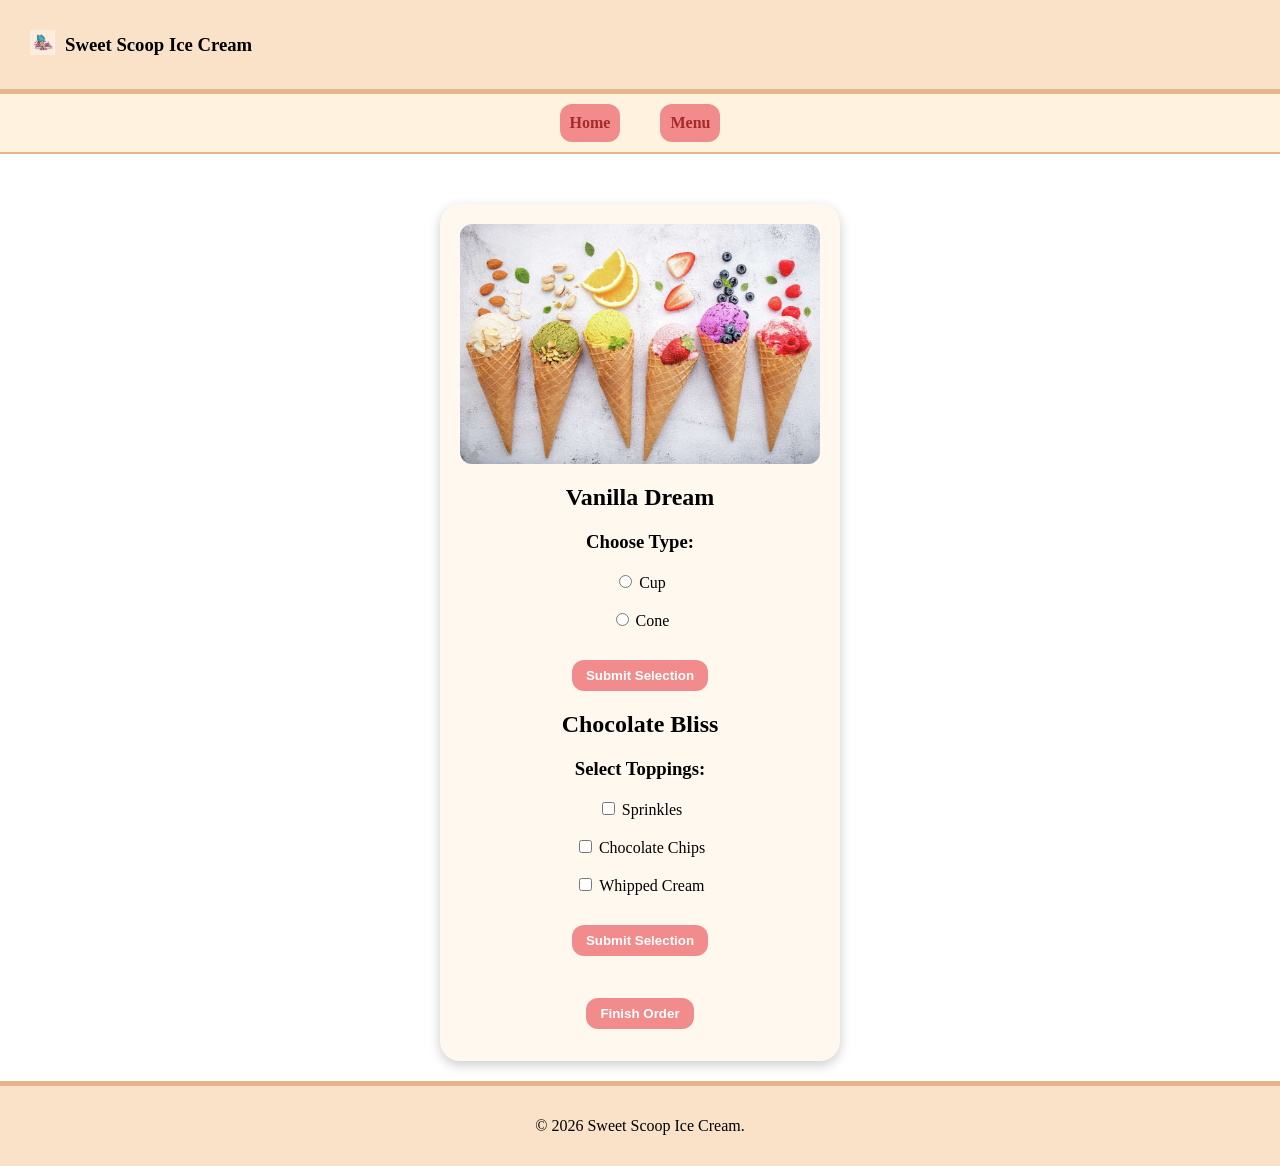
==== customize_order.html @ 2749e752 "first commit" ====
<!DOCTYPE html>
<html lang="en">

<head>
    <meta charset="UTF-8">
    <meta name="viewport" content="width=device-width, initial-scale=1.0">
    <title>Customize Order</title>
    <link rel="stylesheet" href="styles.css">
</head>

<body>
    <header id="page_header">
        <div>
            <div><img src="img/logo.jpeg" alt="Sweet Scoop Ice Cream Logo"></div>
        </div>

        <div>
            <h3>Sweet Scoop Ice Cream</h3>
        </div>
    </header>

    <nav>
        <ul>
            <li><a href="index.html">Home</a></li>
            <li><a href="menu_view.html">Menu</a></li>
        </ul>
    </nav>

    <main class="customize_order_main">
        

        <form action="order_summary.html">
            <div>
                <img src="img/icecream_banner.jpeg" alt="Banner image for customizing order" id="banner_img">
            </div>

            <h2>Vanilla Dream</h2>
            <h3>Choose Type:</h3>

            <input type="radio" id="type_cup" name="type" value="Cup">
            <label for="type_cup">Cup</label><br><br>
            <input type="radio" id="type_cone" name="type" value="Cone">
            <label for="type_cone">Cone</label><br><br>
            <button type="button" name="update_order" value="submit_icecream_type">Submit Selection</button>

            <h2>Chocolate Bliss</h2>
            <h3>Select Toppings:</h3>

            <input type="checkbox" id="topping1" name="topping1" value="Sprinkles">
            <label for="topping1">Sprinkles</label><br><br>
            <input type="checkbox" id="topping2" name="topping2" value="Chocolate Chips">
            <label for="topping2">Chocolate Chips</label><br><br>
            <input type="checkbox" id="topping3" name="topping3" value="Whipped Cream">
            <label for="topping3">Whipped Cream</label><br><br>
            <button type="button" name="update_order" value="submit_toppings">Submit Selection</button>

            <br>
            <button type="submit">Finish Order</button>
        </form>
    </main>

    <footer>
        <p>&copy; 2026 Sweet Scoop Ice Cream.</p>
    </footer>
</body>

</html>
---- styles.css ----
html,
body {
    margin: 0;
    padding: 0;
    height: 100%;
}

body {
    min-height: 100vh;
    display: flex;
    flex-direction: column;
}

main {
    flex: 1;
}

main section h2 { text-align: center; }

header {
    background-color: #f9e2c8;
    display: flex;
    gap: 10px;
    align-items: center;
    justify-content: flex-start;
    padding: 15px 30px;
    border-bottom: 5px solid #e4b48c;
}

header img {
    width: 25px;
    height: 25px;
}

#page_header > div {
    margin: 0;
    display: flex;
    align-items: center;
}

nav {
    background-color: #fff3e0;
    display: flex;
    justify-content: center;
    padding: 10px;  
    border-bottom: 2px solid #e4b48c;
    margin-bottom: 30px;
    flex-wrap: wrap;
}

nav ul {
    list-style: none;
    margin: 0;
    padding: 0;
    display: flex;
    flex-wrap: wrap;
    gap: 20px;
    align-items: center;
}

nav a {
    display: block;
    text-decoration: none;
    color: brown;
    background-color: #f28c8c;
    font-weight: bold;
    padding: 10px;
    margin-left: 10px;
    margin-right: 10px;
    border-radius: 12px;
}

main section {
    display: flex;
    background-color: #fff8ee;
    border-radius: 25px;
    margin-bottom: 40px;
    box-shadow: 0 4px 12px rgba(0, 0, 0, 0.2);
    justify-content: center;
    align-items: center;
    flex-direction: column;
    padding: 25px;
}

footer {
    background-color: #f9e2c8;
    display: flex;
    row-gap: 10px;
    align-items: center;
    justify-content: center;
    padding: 15px;
    border-top: 5px solid #e4b48c;
}

.index_main {
    display: flex;
    flex-direction: column;
    justify-content: center;
    width: 100%;
    max-width: 1100px;
    margin: 0 auto;
    padding: 20px;
    box-sizing: border-box;
}

.login_main {
    display: flex;
    justify-content: center;
    width: 100%;
    max-width: 1100px;
    margin: 0 auto;
    padding: 20px;
}

#login_container {
    display: flex;
    flex-direction: column;
    gap: 20px;
    justify-content: center;
    align-items: center;
    background-color: #fff8ee;
    border-radius: 20px;
    box-shadow: 0 4px 12px rgba(0, 0, 0, 0.2);
    padding: 20px;
}

#login_form {
    text-align: center;
    margin: 0 auto 70px;
}

#login_form input[type="text"],
#login_form input[type="password"] {
    background-color: #fff8ee;
}

form button,
.add_btn {
    background-color: #f28c8c;
    color: #ffffff;
    font-weight: bold;
    border-radius: 12px;
    padding: 8px 14px;
    border: none;
    cursor: pointer;
}

.menu_main {
    width: 100%;
    max-width: 1100px;
    margin: 0 auto;
    padding: 20px;
    box-sizing: border-box;
}

.season_selector {
    text-align: center;
}

.season_selector select {
    background-color: #fff8ee;
    border-radius: 10px;
    padding: 6px 10px;
    border: 1px solid #e4b48c;
}

.tile_grid {
    text-align: center;
    display: flex;
    flex-wrap: wrap;
}

.ice_cream_tile {
    background-color: #ffffff;
    border: 20px solid #ffffff;
    border-radius: 20px;
    padding: 15px;
    margin: 15px;
    box-shadow: 0 4px 12px rgba(0, 0, 0, 0.2);
    width: calc(33.333% - 30px);
    text-align: center;
    box-sizing: border-box;
}

.ice_cream_tile img {
    width: 100%;
    height: 180px;
    object-fit: cover;
    border-radius: 12px;
}

.special_actions {
    margin-top: 10px;
}

.remove_btn {
    background-color: #c94c4c;
    color: #ffffff;
    font-weight: bold;
    border-radius: 12px;
    padding: 8px 14px;
    border: none;
    cursor: pointer;
}

.customize_link {
    display: inline-block;
    text-decoration: none;
    background-color: #f28c8c;
    color: #ffffff;
    font-weight: bold;
    border-radius: 12px;
    padding: 8px 14px;
    border: none;
    cursor: pointer;
}

#banner_img {
    width: 100%;
    height: 15rem;
    object-fit: cover;
    border-radius: 12px;
    display: block;
    margin: 0 auto;
}

.customize_order_main {
    width: 100%;
    max-width: 1100px;
    margin: 0 auto;
    padding: 20px;
    display: flex;
    justify-content: center;
    flex-direction: column;
    align-items: center;
    border-radius: 25px;
}

.customize_order_main form {
    max-width: 500px;
    margin: 0 auto;
    text-align: center;
    padding: 20px;
    background-color: #fff8ee;
    border-radius: 20px;
    box-shadow: 0 4px 12px rgba(0, 0, 0, 0.2);
}

.customize_order_main form button {
    display: block;
    margin: 12px auto;
}

.action_btn {
    display: inline-block;
    text-decoration: none;
    background-color: #f28c8c;
    color: #ffffff;
    font-weight: bold;
    border-radius: 12px;
    padding: 8px 14px;
    border: none;
    cursor: pointer;
}

.order_summary_main {
    width: 100%;
    max-width: 1100px;
    margin: 0 auto;
    padding: 20px;
    display: flex;
    justify-content: center;
    flex-direction: column;
    align-items: center;
    box-sizing: border-box;
}

.order_summary_main > table {
    margin: 0 auto;
    border-collapse: collapse;
    border: 1px solid black;
    background-color: #fff8ee;
    text-align: left;
}

.order_summary_main td {
    border: 1px solid #000;
    padding: 10px 15px;
}

.summary_actions {
    display: flex;
    justify-content: center;
    gap: 12px;
    margin-top: 20px;
}
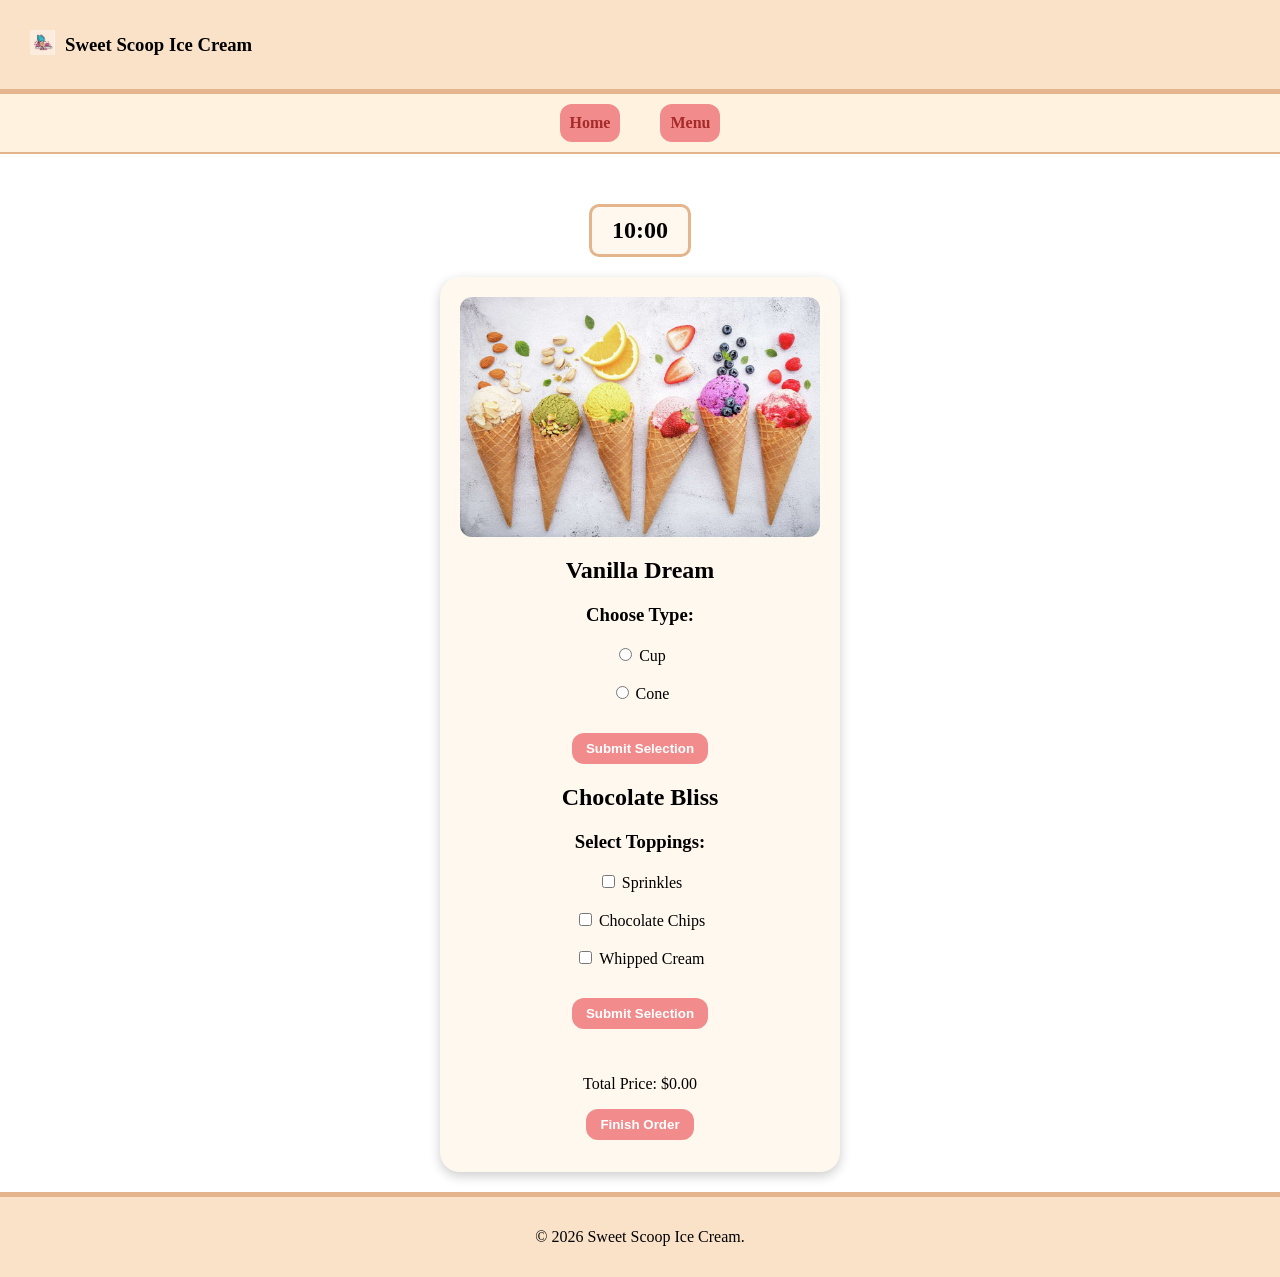
==== commit 0fffcda3: "Fixed the About Us Text, worked on menu_view, order_summary and customize_order" ====
--- a/customize_order.html
+++ b/customize_order.html
@@ -27,9 +27,10 @@
     </nav>
 
     <main class="customize_order_main">
-        
 
-        <form action="order_summary.html">
+        <div id="order_timer">10:00</div>
+
+        <form action="order_summary.html" onsubmit="return validateOrder()">
             <div>
                 <img src="img/icecream_banner.jpeg" alt="Banner image for customizing order" id="banner_img">
             </div>
@@ -55,6 +56,7 @@
             <button type="button" name="update_order" value="submit_toppings">Submit Selection</button>
 
             <br>
+            <p id="total_price">Total Price: $6.00</p>
             <button type="submit">Finish Order</button>
         </form>
     </main>
@@ -62,6 +64,111 @@
     <footer>
         <p>&copy; 2026 Sweet Scoop Ice Cream.</p>
     </footer>
+
+
+    <script> //ADDED JS
+let timeLeft = 600; // 10 minutes
+
+const timerDisplay = document.getElementById("order_timer");
+
+const timer = setInterval(function() {
+    let minutes = Math.floor(timeLeft / 60);
+    let seconds = timeLeft % 60;
+    if (seconds < 10) seconds = "0" + seconds;
+    timerDisplay.textContent = minutes + ":" + seconds;
+    timeLeft--;
+    if (timeLeft < 0) {
+        clearInterval(timer);
+        window.location.href = "order_summary.html";
+    }
+}, 1000);
+
+// Grabbing base radios and toppings
+
+    const cup = document.getElementById("type_cup");
+    const cone = document.getElementById("type_cone");
+    const baseRadios = [cup, cone];
+
+const submitTypeBtn = document.querySelector('button[value="submit_icecream_type"]');
+const submitToppingsBtn = document.querySelector('button[value="submit_toppings"]');
+
+const toppings = [
+    document.getElementById("topping1"),
+    document.getElementById("topping2"),
+    document.getElementById("topping3")
+];
+
+const totalPriceEl = document.getElementById("total_price");
+
+function calculatePrice() {
+    const basePrice = 6.00;
+    const toppingPrice = 1.50;
+
+    // Check which base is selected
+    const baseSelected = baseRadios.find(r => r.checked);
+    if (!baseSelected) {
+        totalPriceEl.textContent = "Total Price: $0.00";
+        return;
+    }
+
+    // Count toppings
+    const toppingCount = toppings.filter(t => t.checked).length;
+
+    const total = basePrice + (toppingCount * toppingPrice);
+    totalPriceEl.textContent = "Total Price: $" + total.toFixed(2);
+}
+
+// Update price live when base or toppings change
+baseRadios.forEach(r => r.addEventListener("change", calculatePrice));
+toppings.forEach(t => t.addEventListener("change", calculatePrice));
+
+submitTypeBtn.addEventListener("click", function() {
+
+    if (!cup.checked && !cone.checked) {
+        alert("Please select Cup or Cone before submitting.");
+        return;
+    }
+
+});
+
+submitToppingsBtn.addEventListener("click", function() {
+
+    const toppingSelected = toppings.some(t => t.checked);
+
+    if (!toppingSelected) {
+        alert("Please select at least one topping before submitting.");
+        return;
+    }
+
+});
+
+// Form validation
+function validateOrder() {
+
+    const baseSelected = baseRadios.find(r => r.checked);
+
+    if (!baseSelected) {
+        alert("Please select Cup or Cone, and at least one topping before confirming your order.");
+        return false;
+    }
+
+    const toppingSelected = toppings.some(t => t.checked);
+
+    if (!toppingSelected) {
+        alert("Please select at least one topping.");
+        return false;
+    }
+
+    localStorage.setItem("base", baseSelected.value);
+    localStorage.setItem("toppings", toppings.filter(t => t.checked).map(t => t.value).join(", "));
+    localStorage.setItem("total", totalPriceEl.textContent.replace("Total Price: $", ""));
+
+    return true;
+}
+
+// Initial price calculation
+calculatePrice();
+</script>
 </body>
 
-</html>
+</html>
--- a/styles.css
+++ b/styles.css
@@ -15,7 +15,9 @@
     flex: 1;
 }
 
-main section h2 { text-align: center; }
+main section h2 {
+    text-align: center;
+}
 
 header {
     background-color: #f9e2c8;
@@ -32,7 +34,7 @@
     height: 25px;
 }
 
-#page_header > div {
+#page_header>div {
     margin: 0;
     display: flex;
     align-items: center;
@@ -42,7 +44,7 @@
     background-color: #fff3e0;
     display: flex;
     justify-content: center;
-    padding: 10px;  
+    padding: 10px;
     border-bottom: 2px solid #e4b48c;
     margin-bottom: 30px;
     flex-wrap: wrap;
@@ -189,6 +191,11 @@
     border-radius: 12px;
 }
 
+/* Added for ice_cream_tile.hover */
+.ice_cream_tile:hover {
+    background-color: #f6f3f0;
+}
+
 .special_actions {
     margin-top: 10px;
 }
@@ -275,7 +282,7 @@
     box-sizing: border-box;
 }
 
-.order_summary_main > table {
+.order_summary_main>table {
     margin: 0 auto;
     border-collapse: collapse;
     border: 1px solid black;
@@ -294,3 +301,45 @@
     gap: 12px;
     margin-top: 20px;
 }
+
+#cart_container {
+    width: 100%;
+    
+}
+
+#cart_section {
+    align-items: stretch;
+}
+
+#cart_section h2 {
+    text-align: left;
+}
+
+.cart_row {
+    display: flex;
+    justify-content: space-between;
+    width: 100%;
+    padding: 8px 10px;
+    margin-bottom: 8px;
+    border: 3px solid #e4b48c;
+    background-color: white;
+    border-radius: 8px;
+}
+
+.cart_name {
+    font-weight: bold;
+}
+
+.cart_price {
+    font-weight: normal;
+}
+
+#order_timer {
+    font-size: 24px;
+    font-weight: bold;
+    background-color: #fff8ee;
+    border: 3px solid #e4b48c;
+    padding: 10px 20px;
+    border-radius: 10px;
+    margin-bottom: 20px;
+}
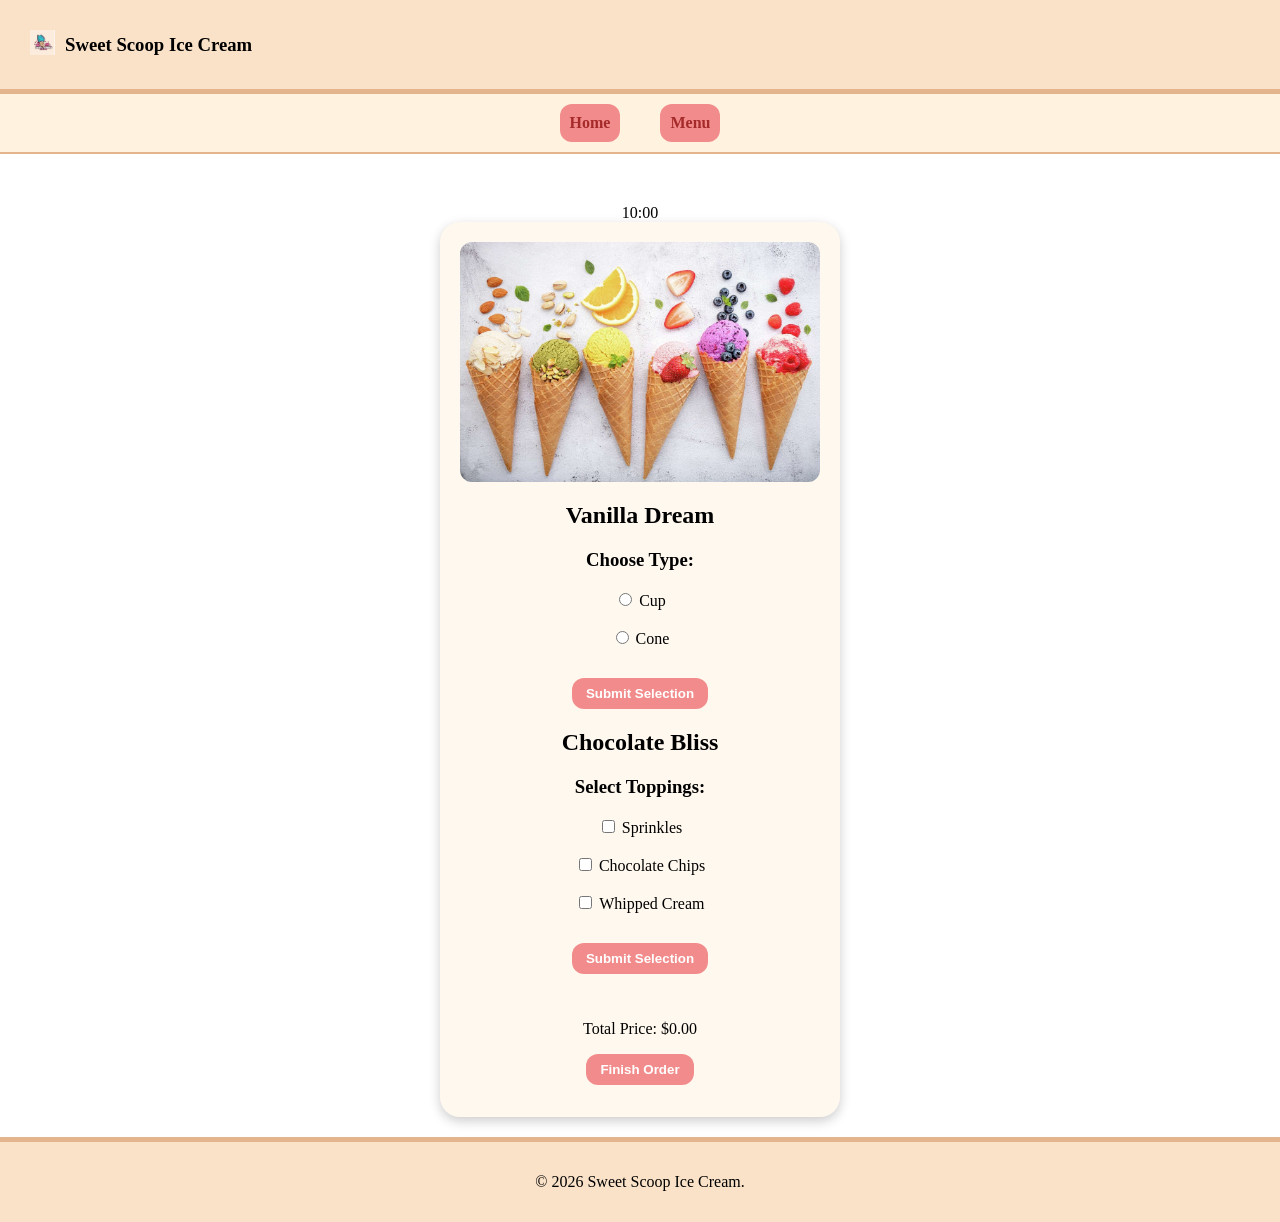
==== commit 76a95f08: "Enhance order form with timer and validation Added a countdown timer and price calculation for the o" ====
--- a/customize_order.html
+++ b/customize_order.html
@@ -171,4 +171,4 @@
 </script>
 </body>
 
-</html>+</html>
--- a/styles.css
+++ b/styles.css
@@ -15,9 +15,7 @@
     flex: 1;
 }
 
-main section h2 {
-    text-align: center;
-}
+main section h2 { text-align: center; }
 
 header {
     background-color: #f9e2c8;
@@ -34,7 +32,7 @@
     height: 25px;
 }
 
-#page_header>div {
+#page_header > div {
     margin: 0;
     display: flex;
     align-items: center;
@@ -145,6 +143,16 @@
     padding: 8px 14px;
     border: none;
     cursor: pointer;
+}
+.signup_btn {
+    background-color: #f28c8c;
+    color: #ffffff;
+    font-weight: bold;
+    border-radius: 12px;
+    padding: 8px 14px;
+    border: none;
+    cursor: pointer;
+    text-decoration: none;    
 }
 
 .menu_main {
@@ -191,11 +199,6 @@
     border-radius: 12px;
 }
 
-/* Added for ice_cream_tile.hover */
-.ice_cream_tile:hover {
-    background-color: #f6f3f0;
-}
-
 .special_actions {
     margin-top: 10px;
 }
@@ -282,7 +285,7 @@
     box-sizing: border-box;
 }
 
-.order_summary_main>table {
+.order_summary_main > table {
     margin: 0 auto;
     border-collapse: collapse;
     border: 1px solid black;
@@ -301,45 +304,3 @@
     gap: 12px;
     margin-top: 20px;
 }
-
-#cart_container {
-    width: 100%;
-    
-}
-
-#cart_section {
-    align-items: stretch;
-}
-
-#cart_section h2 {
-    text-align: left;
-}
-
-.cart_row {
-    display: flex;
-    justify-content: space-between;
-    width: 100%;
-    padding: 8px 10px;
-    margin-bottom: 8px;
-    border: 3px solid #e4b48c;
-    background-color: white;
-    border-radius: 8px;
-}
-
-.cart_name {
-    font-weight: bold;
-}
-
-.cart_price {
-    font-weight: normal;
-}
-
-#order_timer {
-    font-size: 24px;
-    font-weight: bold;
-    background-color: #fff8ee;
-    border: 3px solid #e4b48c;
-    padding: 10px 20px;
-    border-radius: 10px;
-    margin-bottom: 20px;
-}
